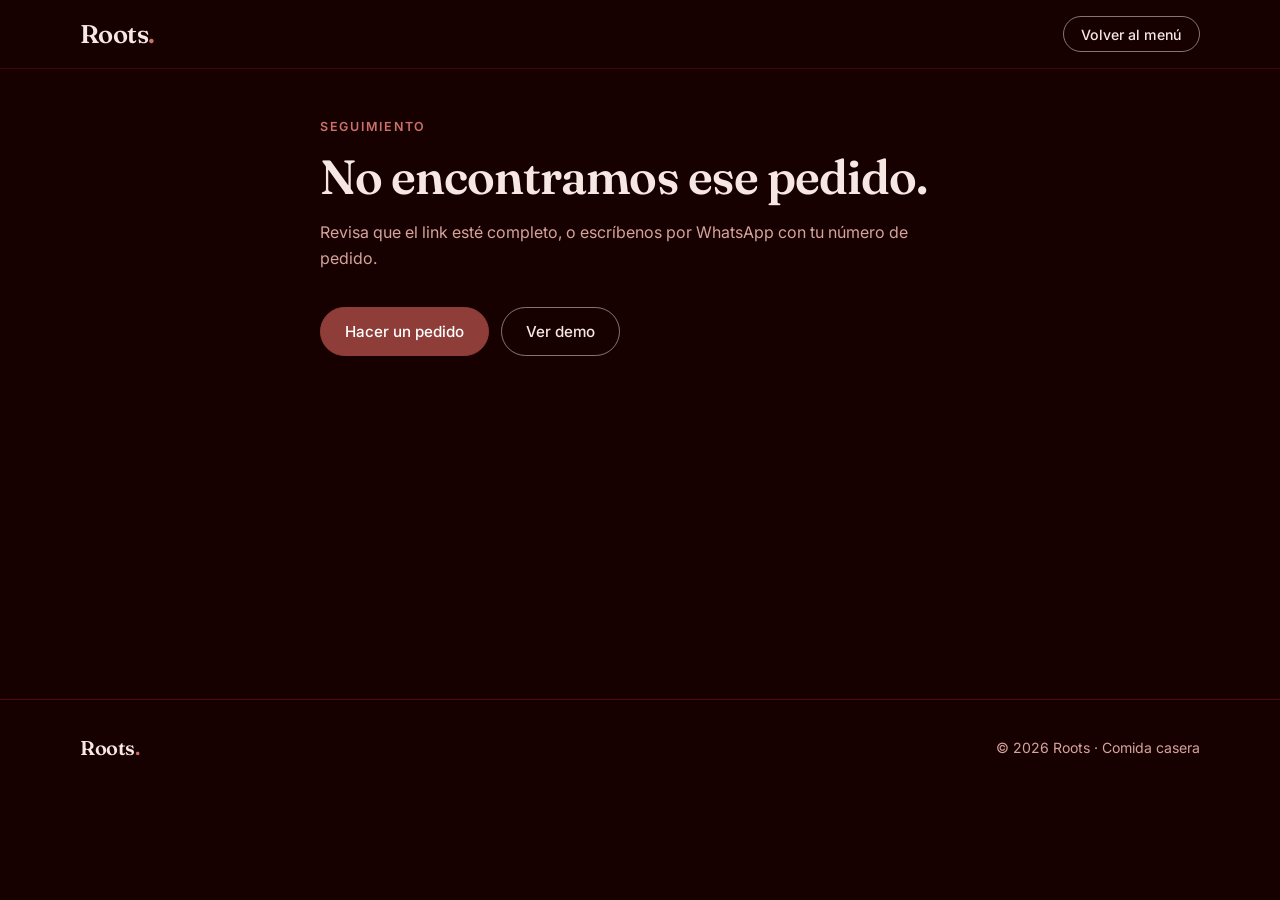
==== seguimiento.html @ 9a9501b3 "Subir landing page de Roots (menú, pedidos y seguimiento)" ====
<!DOCTYPE html>
<html lang="es">
<head>
  <meta charset="UTF-8" />
  <meta name="viewport" content="width=device-width, initial-scale=1.0" />
  <title>Seguimiento de tu pedido — Roots</title>
  <meta name="robots" content="noindex" />
  <link rel="preconnect" href="https://fonts.googleapis.com" />
  <link rel="preconnect" href="https://fonts.gstatic.com" crossorigin />
  <link href="https://fonts.googleapis.com/css2?family=Fraunces:opsz,wght@9..144,400;9..144,600&family=Inter:wght@400;500;600&display=swap" rel="stylesheet" />
  <link rel="stylesheet" href="styles.css" />
</head>
<body class="track-page">

  <header class="nav">
    <div class="container nav__inner">
      <a href="index.html" class="logo">Roots<span class="logo__dot">.</span></a>
      <a href="index.html#menu" class="btn btn--small btn--ghost">Volver al menú</a>
    </div>
  </header>

  <main class="section track">
    <!-- Pedido no encontrado -->
    <div class="container track__empty" data-track-empty hidden>
      <p class="eyebrow">Seguimiento</p>
      <h1>No encontramos ese pedido.</h1>
      <p class="muted">Revisa que el link esté completo, o escríbenos por WhatsApp con tu número de pedido.</p>
      <div class="hero__actions">
        <a href="index.html#menu" class="btn">Hacer un pedido</a>
        <a href="seguimiento.html?demo=1" class="btn btn--ghost">Ver demo</a>
      </div>
    </div>

    <!-- Seguimiento -->
    <div class="container" data-track hidden>
      <div class="track__head">
        <div>
          <p class="eyebrow">Seguimiento en vivo <span class="demo-badge" data-demo-badge hidden>Demo</span></p>
          <h1 class="track__title">Pedido <span data-order-id></span></h1>
          <p class="track__status" data-status-title></p>
          <p class="muted" data-status-desc></p>
        </div>
        <div class="eta" data-eta>
          <span class="eta__label" data-eta-label>Llega en</span>
          <strong class="eta__value" data-eta-value>—</strong>
        </div>
      </div>

      <div class="track__grid">
        <div class="track__main">
          <div class="map-card">
            <div class="map" data-map></div>
            <div class="map-card__foot" data-courier-bar>
              <span class="courier-bar__end">🔥 Roots</span>
              <div class="courier-bar">
                <div class="courier-bar__fill" data-courier-fill></div>
                <span class="courier-bar__bike" data-courier-bike aria-hidden="true">🛵</span>
              </div>
              <span class="courier-bar__end">🏡 Tu casa</span>
            </div>
            <p class="map-card__note muted" data-map-note></p>
          </div>
        </div>

        <aside class="track__side">
          <div class="panel">
            <h2 class="panel__title">Estado del pedido</h2>
            <ol class="timeline" data-timeline></ol>
          </div>

          <div class="panel">
            <h2 class="panel__title">Detalle</h2>
            <p class="muted track__meta" data-order-meta></p>
            <ul class="cart__list" data-order-items></ul>
            <dl class="cart__totals" data-order-totals></dl>
          </div>

          <a class="btn btn--ghost btn--block" data-help-link href="#" target="_blank" rel="noopener">¿Dudas? Escríbenos por WhatsApp</a>
          <button type="button" class="btn btn--block" data-replay hidden>Repetir demo</button>
        </aside>
      </div>
    </div>
  </main>

  <footer class="footer">
    <div class="container footer__inner">
      <span class="logo logo--small">Roots<span class="logo__dot">.</span></span>
      <span class="muted">© <span data-year></span> Roots · Comida casera</span>
    </div>
  </footer>

  <script src="data.js"></script>
  <script src="tracking.js"></script>
</body>
</html>
---- styles.css ----
/* ============ Roots — estilos ============ */
/* Paleta: #170000 · #350a06 · #56070c · #8f3d38 · #cb7169 */
:root {
  color-scheme: dark;
  --c1: #170000;
  --c2: #350a06;
  --c3: #56070c;
  --c4: #8f3d38;
  --c5: #cb7169;

  --bg: var(--c1);
  --bg-alt: var(--c2);
  --surface: var(--c1);
  --field: var(--c2);
  --ink: #f6e7e3;          /* texto claro, tinte de la paleta */
  --muted: #d6a39c;        /* rosa suave derivado de #cb7169 */
  --line: var(--c3);
  --brand: var(--c4);
  --brand-hover: var(--c5);
  --accent: var(--c5);
  --radius: 14px;
  --serif: "Fraunces", Georgia, serif;
  --sans: "Inter", system-ui, -apple-system, "Segoe UI", sans-serif;
}

*, *::before, *::after { box-sizing: border-box; }
html { scroll-behavior: smooth; scroll-padding-top: 80px; }
body {
  margin: 0;
  font-family: var(--sans);
  color: var(--ink);
  background: var(--bg);
  line-height: 1.6;
  -webkit-font-smoothing: antialiased;
}
img, svg { max-width: 100%; display: block; }
a { color: inherit; }
h1, h2, h3 { font-family: var(--serif); font-weight: 600; line-height: 1.15; margin: 0; }
h1 { font-size: clamp(2.6rem, 6vw, 4.6rem); letter-spacing: -0.02em; }
h2 { font-size: clamp(1.9rem, 4vw, 2.6rem); letter-spacing: -0.01em; }
h3 { font-size: 1.15rem; }
p { margin: 0; }
[hidden] { display: none !important; }

.container { width: min(1120px, 100% - 2.5rem); margin-inline: auto; }
.muted { color: var(--muted); }
.eyebrow {
  font-size: .78rem;
  font-weight: 600;
  letter-spacing: .14em;
  text-transform: uppercase;
  color: var(--accent);
  margin-bottom: .75rem;
}

/* ---------- Botones ---------- */
.btn {
  display: inline-flex;
  align-items: center;
  justify-content: center;
  gap: .5rem;
  padding: .85rem 1.5rem;
  border: 1.5px solid var(--brand);
  border-radius: 999px;
  background: var(--brand);
  color: #fff;
  font: 500 .95rem var(--sans);
  text-decoration: none;
  cursor: pointer;
  transition: transform .15s ease, background .15s ease, border-color .15s ease, color .15s ease;
}
.btn:hover { background: var(--brand-hover); border-color: var(--brand-hover); color: var(--c1); transform: translateY(-1px); }
.btn--ghost { background: transparent; color: var(--ink); border-color: rgba(246, 231, 227, .5); }
.btn--ghost:hover { background: var(--ink); border-color: var(--ink); color: var(--c1); }
.btn--small { padding: .55rem 1.1rem; font-size: .88rem; }
.btn--block { width: 100%; padding: 1rem; font-size: 1rem; }

.cart-count {
  display: inline-grid;
  place-items: center;
  min-width: 1.4rem;
  height: 1.4rem;
  padding: 0 .35rem;
  border-radius: 999px;
  background: var(--c1);
  color: var(--c5);
  font-size: .75rem;
  font-weight: 600;
}

/* ---------- Navegación ---------- */
.nav {
  position: sticky;
  top: 0;
  z-index: 20;
  background: rgba(23, 0, 0, .82);
  backdrop-filter: blur(10px);
  border-bottom: 1px solid rgba(86, 7, 12, .7);
}
.nav__inner { display: flex; align-items: center; justify-content: space-between; height: 68px; }
.logo {
  font-family: var(--serif);
  font-size: 1.6rem;
  font-weight: 600;
  text-decoration: none;
  color: var(--ink);
  letter-spacing: -0.02em;
}
.logo--small { font-size: 1.25rem; }
.logo__dot { color: var(--accent); }
.nav__links { display: flex; gap: 2rem; }
.nav__links a { text-decoration: none; font-size: .93rem; color: var(--muted); transition: color .15s; }
.nav__links a:hover { color: var(--ink); }

/* ---------- Hero ---------- */
.hero {
  position: relative;
  min-height: min(92vh, 860px);
  display: flex;
  align-items: center;
  overflow: hidden;
  isolation: isolate;
  margin-top: -69px;          /* el hero pasa por debajo de la barra */
  padding: calc(69px + 3rem) 0 6rem;
}
.hero__scene {
  position: absolute;
  inset: 0;
  width: 100%;
  height: 100%;
  max-width: none;
  object-fit: cover;
  object-position: right bottom;
  z-index: -2;
}
.hero::after {               /* velo para que el texto se lea bien */
  content: "";
  position: absolute;
  inset: 0;
  z-index: -1;
  background:
    linear-gradient(90deg, rgba(23, 0, 0, .92) 0%, rgba(23, 0, 0, .7) 38%, rgba(23, 0, 0, 0) 62%),
    linear-gradient(0deg, rgba(23, 0, 0, .55) 0%, rgba(23, 0, 0, 0) 25%);
}
.hero__inner { max-width: 1120px; }
.hero__content { max-width: 560px; }
.hero__lead { margin-top: 1.5rem; font-size: 1.15rem; color: var(--muted); max-width: 480px; }
.hero__actions { display: flex; flex-wrap: wrap; gap: .75rem; margin-top: 2.25rem; }
.hero__badges {
  display: flex;
  flex-wrap: wrap;
  gap: .5rem 1.75rem;
  list-style: none;
  padding: 0;
  margin: 3rem 0 0;
  font-size: .92rem;
  color: var(--muted);
}

/* ---------- Secciones ---------- */
.section { padding: clamp(4rem, 9vw, 6.5rem) 0; }
.section--alt { background: var(--bg-alt); }
.section__head {
  display: flex;
  flex-wrap: wrap;
  align-items: flex-end;
  justify-content: space-between;
  gap: 1.5rem;
  margin-bottom: 2.5rem;
}

/* ---------- Pasos ---------- */
.steps {
  display: grid;
  grid-template-columns: repeat(auto-fit, minmax(230px, 1fr));
  gap: 2rem;
  list-style: none;
  padding: 0;
  margin: 2.5rem 0 0;
}
.steps li { border-top: 1px solid var(--c4); padding-top: 1.25rem; }
.steps__num { font-family: var(--serif); color: var(--accent); font-size: .95rem; }
.steps h3 { margin: .5rem 0 .4rem; }
.steps p { color: var(--muted); font-size: .95rem; }

/* ---------- Tabs ---------- */
.tabs { display: flex; flex-wrap: wrap; gap: .4rem; }
.tab {
  padding: .45rem 1rem;
  border: 1px solid var(--line);
  border-radius: 999px;
  background: transparent;
  font: 500 .88rem var(--sans);
  color: var(--muted);
  cursor: pointer;
  transition: all .15s;
}
.tab:hover { color: var(--ink); border-color: var(--c4); }
.tab[aria-selected="true"] { background: var(--c5); border-color: var(--c5); color: var(--c1); }

/* ---------- Menú ---------- */
.menu {
  display: grid;
  grid-template-columns: repeat(auto-fill, minmax(300px, 1fr));
  gap: 1px;
  background: var(--line);
  border: 1px solid var(--line);
  border-radius: var(--radius);
  overflow: hidden;
}
.dish {
  display: flex;
  flex-direction: column;
  gap: .5rem;
  padding: 1.5rem;
  background: var(--bg);
  transition: background .2s;
}
.dish:hover { background: #200201; }
.dish__top { display: flex; justify-content: space-between; align-items: baseline; gap: 1rem; }
.dish__name { font-family: var(--serif); font-size: 1.2rem; font-weight: 600; }
.dish__price { font-weight: 600; color: var(--c5); white-space: nowrap; }
.dish__desc { color: var(--muted); font-size: .92rem; flex: 1; }
.dish__tag {
  align-self: flex-start;
  font-size: .72rem;
  font-weight: 600;
  letter-spacing: .06em;
  text-transform: uppercase;
  color: var(--accent);
}
.dish__actions { margin-top: .75rem; }

.add {
  padding: .5rem 1.1rem;
  border: 1px solid var(--c4);
  border-radius: 999px;
  background: transparent;
  color: var(--ink);
  font: 500 .88rem var(--sans);
  cursor: pointer;
  transition: all .15s;
}
.add:hover { background: var(--c4); color: #fff; }

.qty {
  display: inline-flex;
  align-items: center;
  border: 1px solid var(--c4);
  border-radius: 999px;
  overflow: hidden;
}
.qty button {
  width: 2.2rem;
  height: 2.2rem;
  border: 0;
  background: transparent;
  font-size: 1.1rem;
  cursor: pointer;
  color: var(--ink);
}
.qty button:hover { background: var(--c3); }
.qty span { min-width: 1.8rem; text-align: center; font-weight: 600; font-size: .92rem; }

/* ---------- Pedido ---------- */
.order {
  display: grid;
  grid-template-columns: 1fr 1.1fr;
  gap: clamp(2rem, 5vw, 4.5rem);
  align-items: start;
}
.order__intro > .muted { margin-top: 1rem; max-width: 420px; }

.cart {
  margin-top: 2rem;
  padding: 1.5rem;
  background: var(--surface);
  border: 1px solid var(--line);
  border-radius: var(--radius);
}
.cart__empty { color: var(--muted); font-size: .95rem; }
.cart__empty a { color: var(--accent); font-weight: 500; text-decoration: none; }
.cart__list { list-style: none; padding: 0; margin: 0; }
.cart__item {
  display: grid;
  grid-template-columns: 1fr auto auto;
  align-items: center;
  gap: 1rem;
  padding: .85rem 0;
  border-bottom: 1px solid var(--line);
}
.cart__item:first-child { padding-top: 0; }
.cart__item-name { font-weight: 500; font-size: .95rem; }
.cart__item-unit { font-size: .82rem; color: var(--muted); }
.cart__item .qty button { width: 1.9rem; height: 1.9rem; font-size: 1rem; }
.cart__item-total { font-weight: 600; min-width: 4.5rem; text-align: right; }
.cart__totals { margin: 1rem 0 0; }
.cart__totals div { display: flex; justify-content: space-between; padding: .25rem 0; font-size: .95rem; }
.cart__totals dt { color: var(--muted); }
.cart__totals dd { margin: 0; }
.cart__total { margin-top: .5rem; padding-top: .75rem !important; border-top: 1px solid var(--c4); font-size: 1.1rem !important; }
.cart__total dt { color: var(--ink) !important; font-weight: 600; }
.cart__total dd { font-weight: 700; color: var(--c5); }

/* ---------- Formulario ---------- */
.form {
  display: flex;
  flex-direction: column;
  gap: 1.1rem;
  padding: clamp(1.5rem, 3vw, 2.25rem);
  background: var(--surface);
  border: 1px solid var(--line);
  border-radius: var(--radius);
}
.form__row { display: grid; grid-template-columns: 1fr 1fr; gap: 1rem; }
[data-delivery-fields] { display: flex; flex-direction: column; gap: 1.1rem; }
.field { display: flex; flex-direction: column; gap: .4rem; }
.form__label { font-size: .85rem; font-weight: 500; }
.form input:not([type="radio"]),
.form select,
.form textarea {
  width: 100%;
  padding: .75rem .9rem;
  border: 1px solid var(--line);
  border-radius: 10px;
  background: var(--field);
  font: 400 .95rem var(--sans);
  color: var(--ink);
  transition: border-color .15s, box-shadow .15s;
}
.form ::placeholder { color: rgba(214, 163, 156, .6); }
.form textarea { resize: vertical; }
.form input:focus, .form select:focus, .form textarea:focus {
  outline: none;
  border-color: var(--c5);
  box-shadow: 0 0 0 3px rgba(203, 113, 105, .2);
}
.form .is-invalid { border-color: var(--c5) !important; box-shadow: 0 0 0 3px rgba(203, 113, 105, .3); }
.form__error { color: var(--c5); font-size: .88rem; }
.form__error:empty { display: none; }
.form__hint { text-align: center; font-size: .82rem; }

.mode { display: grid; grid-template-columns: 1fr 1fr; gap: .6rem; border: 0; padding: 0; margin: 0; }
.mode legend { margin-bottom: .5rem; }
.mode__option { position: relative; cursor: pointer; }
.mode__option input { position: absolute; opacity: 0; }
.mode__option span {
  display: block;
  padding: .9rem;
  text-align: center;
  border: 1px solid var(--line);
  border-radius: 10px;
  font-size: .93rem;
  font-weight: 500;
  transition: all .15s;
}
.mode__option:hover span { border-color: var(--c4); }
.mode__option input:checked + span { border-color: var(--c4); background: var(--c4); color: #fff; }
.mode__option input:focus-visible + span { box-shadow: 0 0 0 3px rgba(203, 113, 105, .35); }

/* ---------- Info ---------- */
.info { display: grid; grid-template-columns: 1fr 1.6fr; gap: 3rem; align-items: start; }
.info__grid { display: grid; grid-template-columns: repeat(3, 1fr); gap: 2rem; }
.info__grid h3 { font-family: var(--sans); font-size: .8rem; font-weight: 600; letter-spacing: .12em; text-transform: uppercase; color: var(--accent); margin-bottom: .6rem; }
.info__grid a { text-decoration: none; }

/* ---------- Footer ---------- */
.footer { border-top: 1px solid var(--line); padding: 2rem 0; font-size: .88rem; }
.footer__inner { display: flex; justify-content: space-between; align-items: center; gap: 1rem; flex-wrap: wrap; }

/* ---------- Carrito flotante ---------- */
.float-cart {
  position: fixed;
  left: 1rem;
  right: 1rem;
  bottom: 1rem;
  z-index: 30;
  display: none;
  justify-content: space-between;
  align-items: center;
  padding: 1rem 1.25rem;
  border-radius: 999px;
  background: var(--c4);
  color: #fff;
  text-decoration: none;
  font-size: .95rem;
  box-shadow: 0 10px 30px rgba(0, 0, 0, .45);
}

/* ---------- Toast ---------- */
.toast {
  position: fixed;
  top: 84px;
  left: 50%;
  z-index: 40;
  transform: translate(-50%, -10px);
  padding: .6rem 1.1rem;
  border-radius: 999px;
  background: var(--c5);
  color: var(--c1);
  font-size: .88rem;
  font-weight: 500;
  opacity: 0;
  pointer-events: none;
  transition: opacity .2s, transform .2s;
}
.toast.is-visible { opacity: 1; transform: translate(-50%, 0); }

/* ---------- Responsive ---------- */
@media (max-width: 860px) {
  .order, .info { grid-template-columns: 1fr; }
  .info__grid { grid-template-columns: 1fr 1fr; }
  /* En pantallas chicas la ilustración va debajo del texto */
  .hero { align-items: flex-start; min-height: 0; padding-bottom: 360px; background: var(--c1); }
  .hero__scene { top: auto; height: 440px; }
  .hero::after { background: linear-gradient(180deg, var(--c1) 0%, rgba(23, 0, 0, 0) 100%); top: auto; height: 520px; bottom: 0; opacity: 0; }
}
@media (max-width: 640px) {
  .nav__links { display: none; }
  .form__row, .info__grid { grid-template-columns: 1fr; }
  .menu { grid-template-columns: 1fr; }
  .float-cart:not([hidden]) { display: flex; }
  .footer { padding-bottom: 6rem; }
}

/* ================= Ruta del pedido (landing) ================= */
.section__aside { max-width: 420px; font-size: .95rem; }

.route {
  position: relative;
  display: grid;
  grid-template-columns: repeat(4, 1fr);
  gap: 1.5rem;
  list-style: none;
  padding: 0;
  margin: 0;
}
.route::before {               /* la "ruta" que une las etapas */
  content: "";
  position: absolute;
  top: 27px;
  left: 28px;
  right: 28px;
  border-top: 2px dashed var(--c4);
}
.route__stop { position: relative; }
.route__icon {
  display: grid;
  place-items: center;
  width: 56px;
  height: 56px;
  margin-bottom: 1.25rem;
  border-radius: 50%;
  background: var(--c2);
  border: 1px solid var(--c4);
  font-size: 1.4rem;
  position: relative;
}
.route__stop:last-child .route__icon { background: var(--c4); }
.route__num { display: block; font-family: var(--serif); color: var(--accent); font-size: .9rem; }
.route__stop h3 { margin: .35rem 0 .4rem; }
.route__stop p { color: var(--muted); font-size: .93rem; }

.track-cta {
  display: flex;
  flex-wrap: wrap;
  align-items: center;
  gap: 1rem;
  margin-top: 3rem;
  padding-top: 2rem;
  border-top: 1px solid var(--line);
}
.track-cta__last {
  display: flex;
  flex-wrap: wrap;
  align-items: center;
  gap: .4rem 1rem;
  padding: .6rem .6rem .6rem 1.25rem;
  border: 1px solid var(--line);
  border-radius: 999px;
  background: var(--c2);
}
.track-cta__last strong { color: var(--c5); }

.order-sent {
  display: flex;
  flex-direction: column;
  gap: .6rem;
  padding: 1.25rem;
  border: 1px solid var(--c4);
  border-radius: var(--radius);
  background: var(--c2);
}
.order-sent__title { font-family: var(--serif); font-size: 1.2rem; }
.order-sent__title strong { color: var(--c5); }

/* ================= Página de seguimiento ================= */
.track-page .nav { position: sticky; }
.track { padding-top: 3rem; min-height: 70vh; }
.track__empty { max-width: 640px; }
.track__empty h1 { font-size: clamp(2rem, 5vw, 3rem); margin-bottom: 1rem; }

.track__head {
  display: flex;
  flex-wrap: wrap;
  justify-content: space-between;
  align-items: flex-end;
  gap: 1.5rem;
  margin-bottom: 2rem;
}
.track__title { font-size: clamp(2rem, 5vw, 3rem); }
.track__title span { color: var(--c5); }
.track__status { margin-top: .75rem; font-size: 1.25rem; font-weight: 600; }
.demo-badge {
  margin-left: .5rem;
  padding: .1rem .5rem;
  border-radius: 999px;
  background: var(--c3);
  color: var(--ink);
  letter-spacing: .08em;
}

.eta {
  display: flex;
  flex-direction: column;
  align-items: flex-end;
  padding: 1rem 1.5rem;
  border: 1px solid var(--c4);
  border-radius: var(--radius);
  background: var(--c2);
  min-width: 160px;
}
.eta__label { font-size: .8rem; text-transform: uppercase; letter-spacing: .12em; color: var(--muted); }
.eta__value { font-family: var(--serif); font-size: 2.2rem; line-height: 1.1; color: var(--c5); }

.track__grid {
  display: grid;
  grid-template-columns: 1.6fr 1fr;
  gap: 1.5rem;
  align-items: start;
}
.track__side { display: flex; flex-direction: column; gap: 1rem; }

.map-card {
  border: 1px solid var(--line);
  border-radius: var(--radius);
  background: var(--c2);
  overflow: hidden;
}
.map { height: 460px; background: var(--c2); }
.map iframe { width: 100%; height: 100%; border: 0; display: block; filter: saturate(.85); }
.map-card__foot {
  display: flex;
  align-items: center;
  gap: 1rem;
  padding: 1.1rem 1.25rem .4rem;
  font-size: .85rem;
  white-space: nowrap;
}
.map-card__note { padding: .4rem 1.25rem 1.1rem; font-size: .85rem; }

.courier-bar {
  position: relative;
  flex: 1;
  height: 6px;
  border-radius: 999px;
  background: var(--c3);
}
.courier-bar__fill {
  height: 100%;
  width: 0;
  border-radius: inherit;
  background: var(--c5);
  transition: width .9s linear;
}
.courier-bar__bike {
  position: absolute;
  top: 50%;
  left: 0;
  transform: translate(-50%, -55%) scaleX(-1);
  font-size: 1.3rem;
  transition: left .9s linear;
}

.panel {
  padding: 1.5rem;
  border: 1px solid var(--line);
  border-radius: var(--radius);
  background: var(--c2);
}
.panel__title { font-family: var(--sans); font-size: .8rem; font-weight: 600; letter-spacing: .12em; text-transform: uppercase; color: var(--muted); margin-bottom: 1.1rem; }
.panel .cart__totals { margin-top: .75rem; }
.track__meta { font-size: .9rem; margin-bottom: .75rem; }
.cart__item--compact { padding: .55rem 0; }
.cart__item--compact:first-child { padding-top: .55rem; }

.timeline { list-style: none; padding: 0; margin: 0; }
.timeline__item {
  position: relative;
  display: flex;
  gap: 1rem;
  padding-bottom: 1.4rem;
}
.timeline__item:last-child { padding-bottom: 0; }
.timeline__item::before {      /* línea vertical */
  content: "";
  position: absolute;
  left: 8px;
  top: 20px;
  bottom: 0;
  border-left: 2px solid var(--c3);
}
.timeline__item:last-child::before { display: none; }
.timeline__item.is-done::before { border-color: var(--c4); }
.timeline__dot {
  flex: none;
  width: 18px;
  height: 18px;
  margin-top: 3px;
  border-radius: 50%;
  border: 2px solid var(--c3);
  background: var(--c1);
}
.timeline__item.is-done .timeline__dot { background: var(--c4); border-color: var(--c4); }
.timeline__item.is-current .timeline__dot {
  background: var(--c5);
  border-color: var(--c5);
  box-shadow: 0 0 0 0 rgba(203, 113, 105, .6);
  animation: pulse 1.6s infinite;
}
.timeline__title { font-weight: 500; }
.timeline__item.is-next .timeline__title { color: var(--muted); }
.timeline__item.is-current .timeline__title { color: var(--c5); font-weight: 600; }
.timeline__time { font-size: .82rem; color: var(--muted); }

@keyframes pulse {
  0%   { box-shadow: 0 0 0 0 rgba(203, 113, 105, .6); }
  70%  { box-shadow: 0 0 0 10px rgba(203, 113, 105, 0); }
  100% { box-shadow: 0 0 0 0 rgba(203, 113, 105, 0); }
}

@media (max-width: 860px) {
  .route { grid-template-columns: 1fr 1fr; row-gap: 2.5rem; }
  .route::before { display: none; }
  .track__grid { grid-template-columns: 1fr; }
  .map { height: 340px; }
}
@media (max-width: 640px) {
  .route { grid-template-columns: 1fr; }
  .eta { align-items: flex-start; width: 100%; }
  .map-card__foot { font-size: .78rem; gap: .6rem; }
}
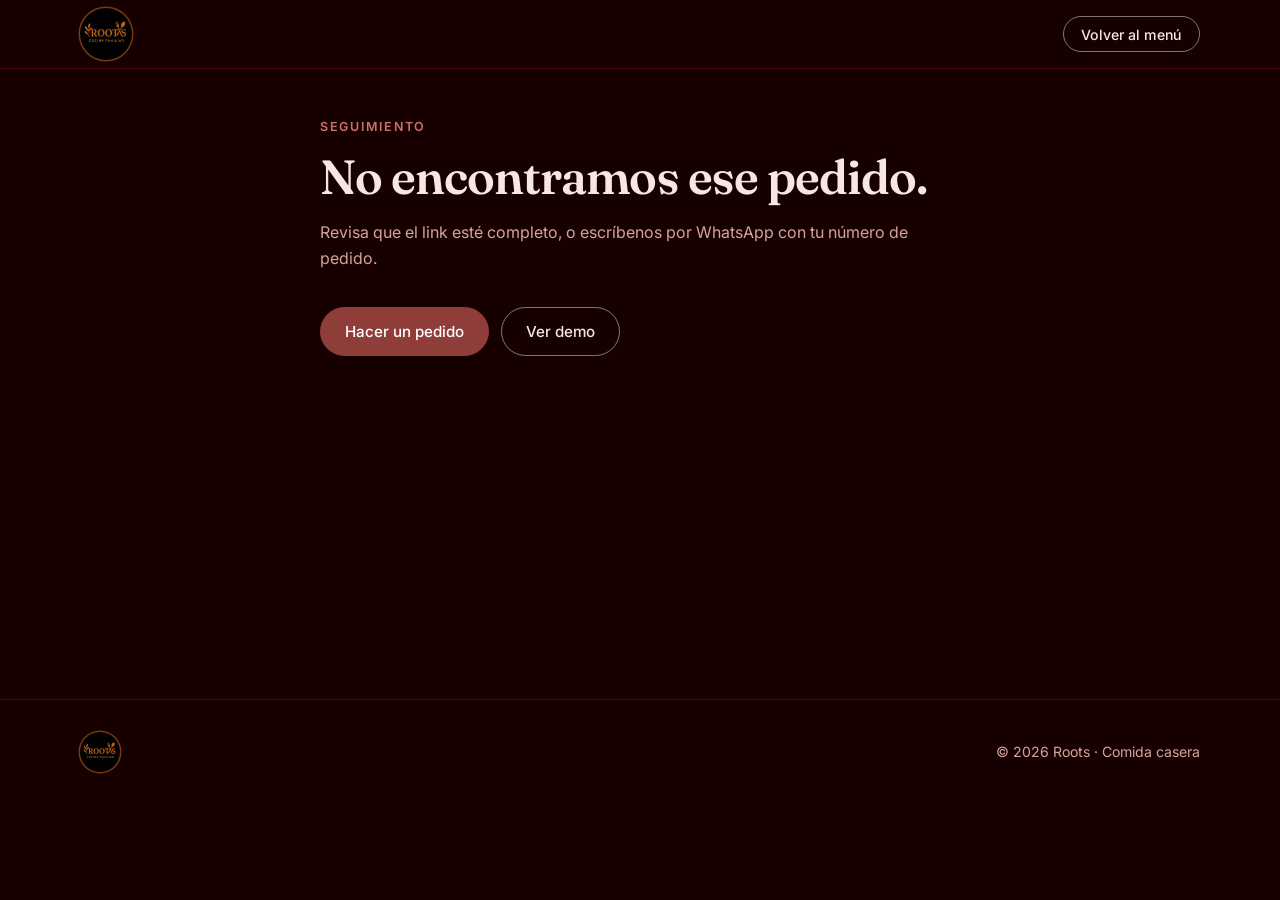
==== commit 141df527: "Agregar logo de Roots y actualizar diseño de la landing Co-Authored-By: Claude Opus 5.5 <noreply@ant" ====
--- a/seguimiento.html
+++ b/seguimiento.html
@@ -14,7 +14,7 @@
 
   <header class="nav">
     <div class="container nav__inner">
-      <a href="index.html" class="logo">Roots<span class="logo__dot">.</span></a>
+      <a href="index.html" class="logo" aria-label="Roots, cocina familiar"><img class="logo__img" src="logo.jpg" alt="Roots · Cocina familiar" width="52" height="52" /></a>
       <a href="index.html#menu" class="btn btn--small btn--ghost">Volver al menú</a>
     </div>
   </header>
@@ -84,7 +84,7 @@
 
   <footer class="footer">
     <div class="container footer__inner">
-      <span class="logo logo--small">Roots<span class="logo__dot">.</span></span>
+      <span class="logo logo--small"><img class="logo__img" src="logo.jpg" alt="Roots · Cocina familiar" width="40" height="40" /></span>
       <span class="muted">© <span data-year></span> Roots · Comida casera</span>
     </div>
   </footer>
--- a/styles.css
+++ b/styles.css
@@ -88,6 +88,9 @@
   font-weight: 600;
 }
 
+.cart-badge { display: inline-flex; align-items: center; gap: .3rem; }
+.cart-icon { flex: none; }
+
 /* ---------- Navegación ---------- */
 .nav {
   position: sticky;
@@ -108,6 +111,16 @@
 }
 .logo--small { font-size: 1.25rem; }
 .logo__dot { color: var(--accent); }
+.logo { display: inline-flex; align-items: center; }
+.logo__img {
+  width: 52px;
+  height: 52px;
+  border-radius: 50%;          /* logo redondo */
+  object-fit: cover;
+  background: #000;
+  box-shadow: 0 0 0 1.5px rgba(201, 106, 30, .55);
+}
+.logo--small .logo__img { width: 40px; height: 40px; }
 .nav__links { display: flex; gap: 2rem; }
 .nav__links a { text-decoration: none; font-size: .93rem; color: var(--muted); transition: color .15s; }
 .nav__links a:hover { color: var(--ink); }
@@ -122,6 +135,17 @@
   isolation: isolate;
   margin-top: -69px;          /* el hero pasa por debajo de la barra */
   padding: calc(69px + 3rem) 0 6rem;
+}
+.hero__photo {
+  position: absolute;
+  inset: 0;
+  width: 100%;
+  height: 100%;
+  max-width: none;
+  object-fit: cover;
+  object-position: center 35%;
+  z-index: -3;
+  filter: saturate(.9) brightness(.85);
 }
 .hero__scene {
   position: absolute;
@@ -412,7 +436,11 @@
   .info__grid { grid-template-columns: 1fr 1fr; }
   /* En pantallas chicas la ilustración va debajo del texto */
   .hero { align-items: flex-start; min-height: 0; padding-bottom: 360px; background: var(--c1); }
-  .hero__scene { top: auto; height: 440px; }
+  .hero__scene, .hero__photo { top: auto; height: 440px; }
+  .hero__photo {
+    -webkit-mask-image: linear-gradient(180deg, transparent 0%, #000 40%);
+            mask-image: linear-gradient(180deg, transparent 0%, #000 40%);
+  }
   .hero::after { background: linear-gradient(180deg, var(--c1) 0%, rgba(23, 0, 0, 0) 100%); top: auto; height: 520px; bottom: 0; opacity: 0; }
 }
 @media (max-width: 640px) {
